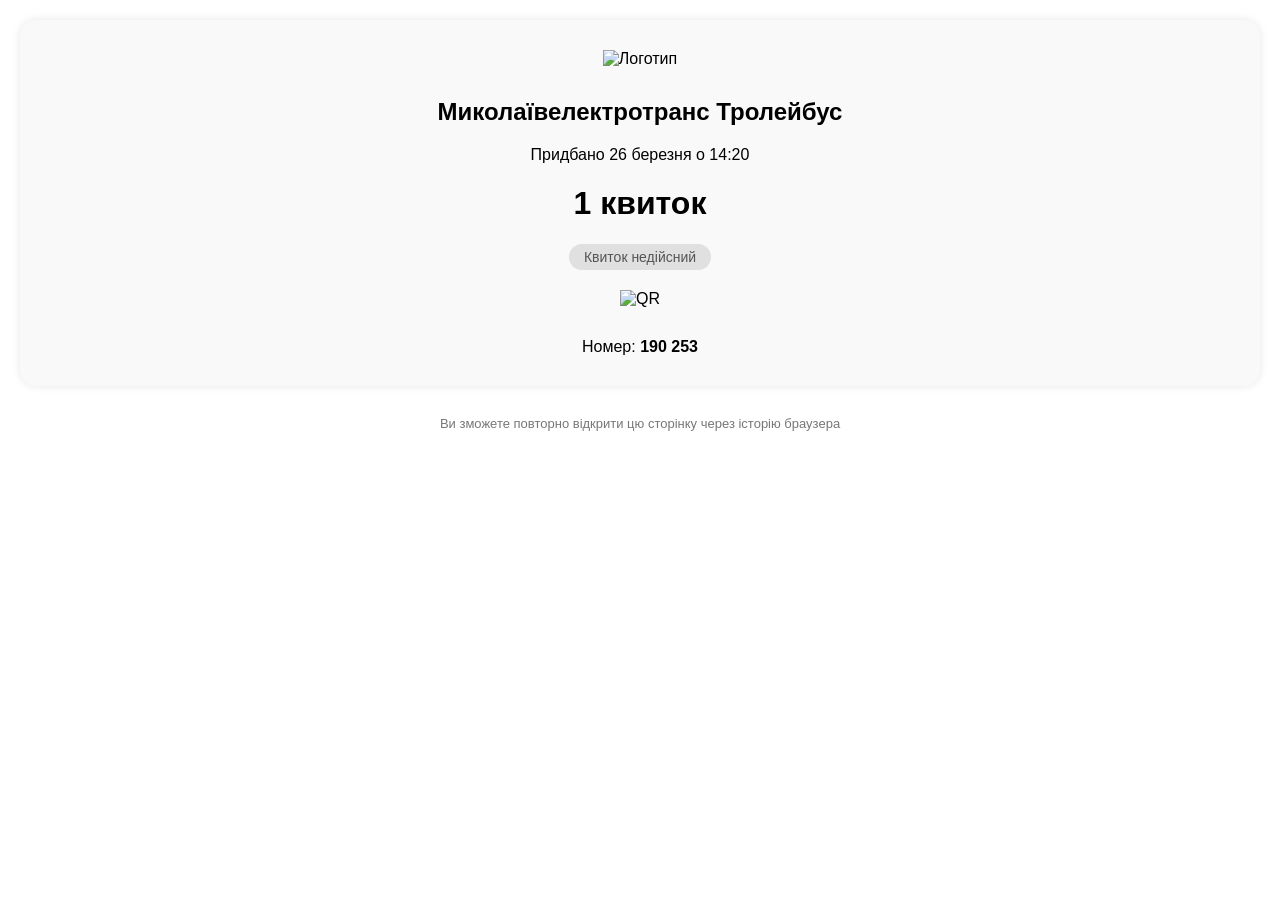
==== index.html @ f0547482 "Update and rename gh.html to index.html" ====
<!DOCTYPE html>
<html lang="uk">
<head>
    <meta charset="UTF-8">
    <meta name="viewport" content="width=device-width, initial-scale=1.0">
    <title>Квиток</title>
    <style>
        body {
            margin: 0;
            font-family: sans-serif;
            background-color: #fff;
            color: #000;
        }
        .container {
            background: #f9f9f9;
            border-radius: 16px;
            margin: 20px;
            padding: 20px;
            text-align: center;
            box-shadow: 0 0 8px rgba(0,0,0,0.1);
        }
        .logo {
            width: 60px;
            margin: 10px auto;
        }
        .ticket-status {
            background: #e0e0e0;
            display: inline-block;
            padding: 5px 15px;
            border-radius: 20px;
            font-size: 14px;
            color: #555;
        }
        .qr {
            margin: 20px auto;
            width: 200px;
        }
        .number {
            font-size: 16px;
            margin: 10px 0;
        }
        .footer {
            font-size: 13px;
            color: #777;
            text-align: center;
            padding: 10px;
        }
    </style>
</head>
<body>
    <div class="container">
        <!-- Логотип, подключён как внешний файл в той же папке -->
        <img src="logo.png" class="logo" alt="Логотип">

        <h2>Миколаївелектротранс Тролейбус</h2>
        <p>Придбано 26 березня о 14:20</p>

        <h1>1 квиток</h1>

        <!-- Статус билета -->
        <div class="ticket-status">Квиток недійсний</div>

        <!-- QR-код, также подключён как внешний файл -->
        <div>
            <img src="qr-code.png" alt="QR" class="qr">
        </div>

        <!-- Номер билета -->
        <div class="number">Номер: <strong>190 253</strong></div>
    </div>

    <!-- Подвал страницы с инструкцией -->
    <div class="footer">
        Ви зможете повторно відкрити цю сторінку через історію браузера
    </div>
</body>
</html>
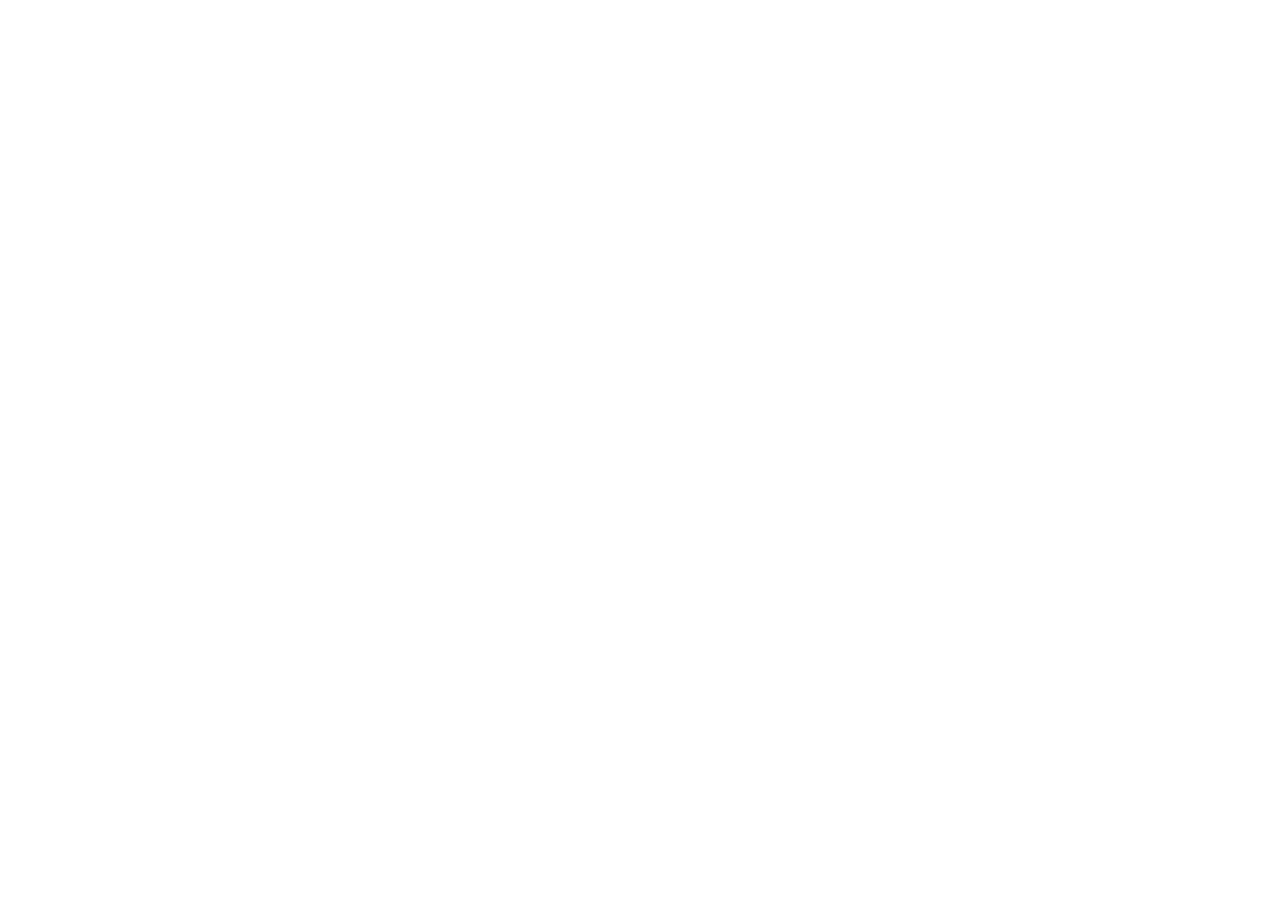
==== commit 7907c6fc: "Update index.html" ====
--- a/index.html
+++ b/index.html
@@ -1,77 +1,20 @@
 <!DOCTYPE html>
-<html lang="uk">
+<html lang="en">
 <head>
     <meta charset="UTF-8">
     <meta name="viewport" content="width=device-width, initial-scale=1.0">
-    <title>Квиток</title>
-    <style>
-        body {
-            margin: 0;
-            font-family: sans-serif;
-            background-color: #fff;
-            color: #000;
-        }
-        .container {
-            background: #f9f9f9;
-            border-radius: 16px;
-            margin: 20px;
-            padding: 20px;
-            text-align: center;
-            box-shadow: 0 0 8px rgba(0,0,0,0.1);
-        }
-        .logo {
-            width: 60px;
-            margin: 10px auto;
-        }
-        .ticket-status {
-            background: #e0e0e0;
-            display: inline-block;
-            padding: 5px 15px;
-            border-radius: 20px;
-            font-size: 14px;
-            color: #555;
-        }
-        .qr {
-            margin: 20px auto;
-            width: 200px;
-        }
-        .number {
-            font-size: 16px;
-            margin: 10px 0;
-        }
-        .footer {
-            font-size: 13px;
-            color: #777;
-            text-align: center;
-            padding: 10px;
-        }
-    </style>
+    <title>pivo</title>
+    <link rel="stylesheet" href="css.css">
 </head>
 <body>
-    <div class="container">
-        <!-- Логотип, подключён как внешний файл в той же папке -->
-        <img src="logo.png" class="logo" alt="Логотип">
-
-        <h2>Миколаївелектротранс Тролейбус</h2>
-        <p>Придбано 26 березня о 14:20</p>
-
-        <h1>1 квиток</h1>
-
-        <!-- Статус билета -->
-        <div class="ticket-status">Квиток недійсний</div>
-
-        <!-- QR-код, также подключён как внешний файл -->
-        <div>
-            <img src="qr-code.png" alt="QR" class="qr">
+    <div class="wrapper">
+        <div class="ticket">
+          <div class="top-circle"></div> <!-- Вырез сверху -->
+          <div class="content top"></div>
+          <div class="middle-cutout"></div> <!-- Пунктирная линия -->
+          <div class="content bottom"></div>
+          <div class="bottom-wave"></div> <!-- Волнистый низ -->
         </div>
-
-        <!-- Номер билета -->
-        <div class="number">Номер: <strong>190 253</strong></div>
-    </div>
-
-    <!-- Подвал страницы с инструкцией -->
-    <div class="footer">
-        Ви зможете повторно відкрити цю сторінку через історію браузера
-    </div>
+      </div>
 </body>
 </html>
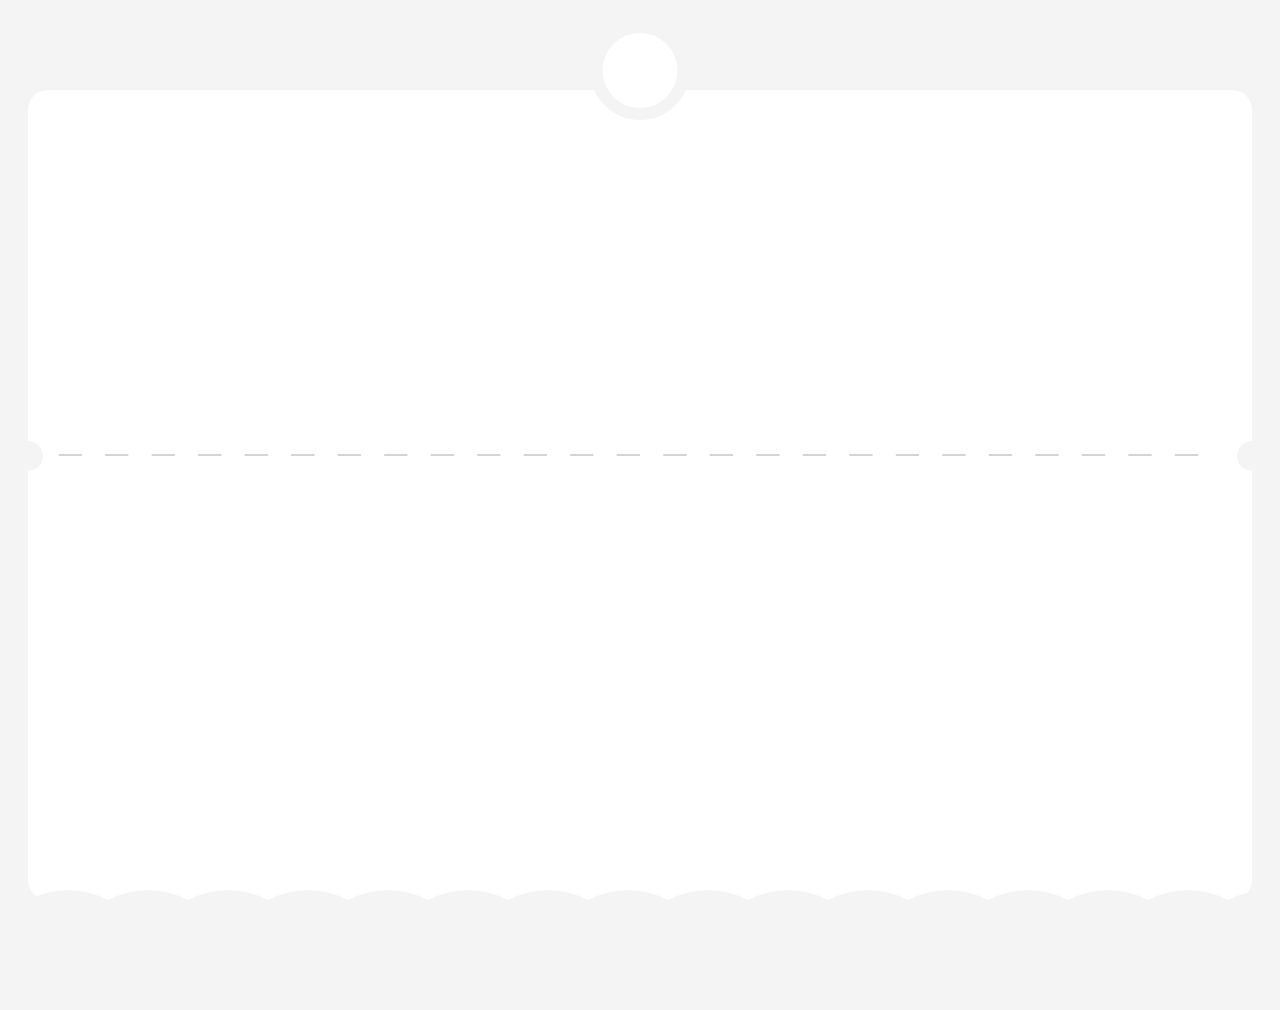
==== commit a6ed14da: "Update index.html" ====
--- a/index.html
+++ b/index.html
@@ -9,9 +9,16 @@
 <body>
     <div class="wrapper">
         <div class="ticket">
-          <div class="top-circle"></div> <!-- Вырез сверху -->
+          <div class="top-circle"></div>
+          <div class="top-circle2"></div><!-- Вырез сверху -->
           <div class="content top"></div>
-          <div class="middle-cutout"></div> <!-- Пунктирная линия -->
+
+          <svg class="middle-cutout" viewBox="0 0 100 1" preserveAspectRatio="none">
+            <line x1="0" y1="0.5" x2="100" y2="0.5" stroke="#aaa" stroke-width="0.5" 
+            stroke-dasharray="2 2"/>
+          </svg>                          <!-- Пунктирная линия -->
+          <div class="circle"></div>
+          <div class="circle2"></div>
           <div class="content bottom"></div>
           <div class="bottom-wave"></div> <!-- Волнистый низ -->
         </div>
--- a/css.css
+++ b/css.css
@@ -0,0 +1,89 @@
+/* Сброс стилей и базовая настройка */
+  /* Серый фон страницы */
+  body, html {
+    height: 100%;
+    background-color: #f4f4f4;
+  }
+  
+  /* Обёртка для центрирования билета */
+  .wrapper {
+    height: 100%;
+    padding: 20px;
+    margin-top: 70px;
+  }
+  
+  /* Сам билет */
+  .ticket {
+    position: relative;
+    background-color: white;
+    width: 100%;
+    height: 90%;
+    border-radius: 20px;
+
+
+  }
+  
+  /* Вырез сверху  */
+  .top-circle {
+    position: absolute;
+    top: -70px;
+    left: 50%;
+    transform: translateX(-50%);
+    width: 100px;
+    height: 100px;
+    background-color: #f4f4f4;
+    border-radius: 50%;
+    
+  }
+ /*  (под логотип) */
+  .top-circle2 {
+    position: absolute;
+    top: -57px;
+    left: 50%;
+    transform: translateX(-50%);
+    width: 75px;
+    height: 75px;
+    background-color: #ffffff;
+    border-radius: 50%;
+    
+  }
+  
+    .middle-cutout {
+      position: absolute;
+      top: 45%;
+      left: 50%;
+      transform: translate(-50%, -50%);
+      width: 95%;
+      height: 2px;
+    }
+    .circle {
+      position: absolute;
+      bottom: 53%;
+      transform: translateX(-50%);
+      width: 30px;
+      height: 30px;
+      background-color: #f4f4f4;
+      border-radius: 50%;
+    }
+
+    .circle2 {
+      position: absolute;
+      bottom: 53%;
+      left: 100%;
+      transform: translateX(-50%);
+      width: 30px;
+      height: 30px;
+      background-color: #f4f4f4;
+      border-radius: 50%;
+    }
+
+  /* Волнистый нижний край */
+  .bottom-wave {
+    position: absolute;
+    bottom: 0;
+    width: 100%;
+    height: 20px;
+    background-image: url("[data-uri] MCAyMCBRIDQwIDAgODAgMjAgVjIwIEgwIFoiIGZpbGw9IiNmNGY0ZjQiLz48L3N2Zz4=");
+    background-repeat: repeat-x;
+    background-size: auto 100%;
+  }
